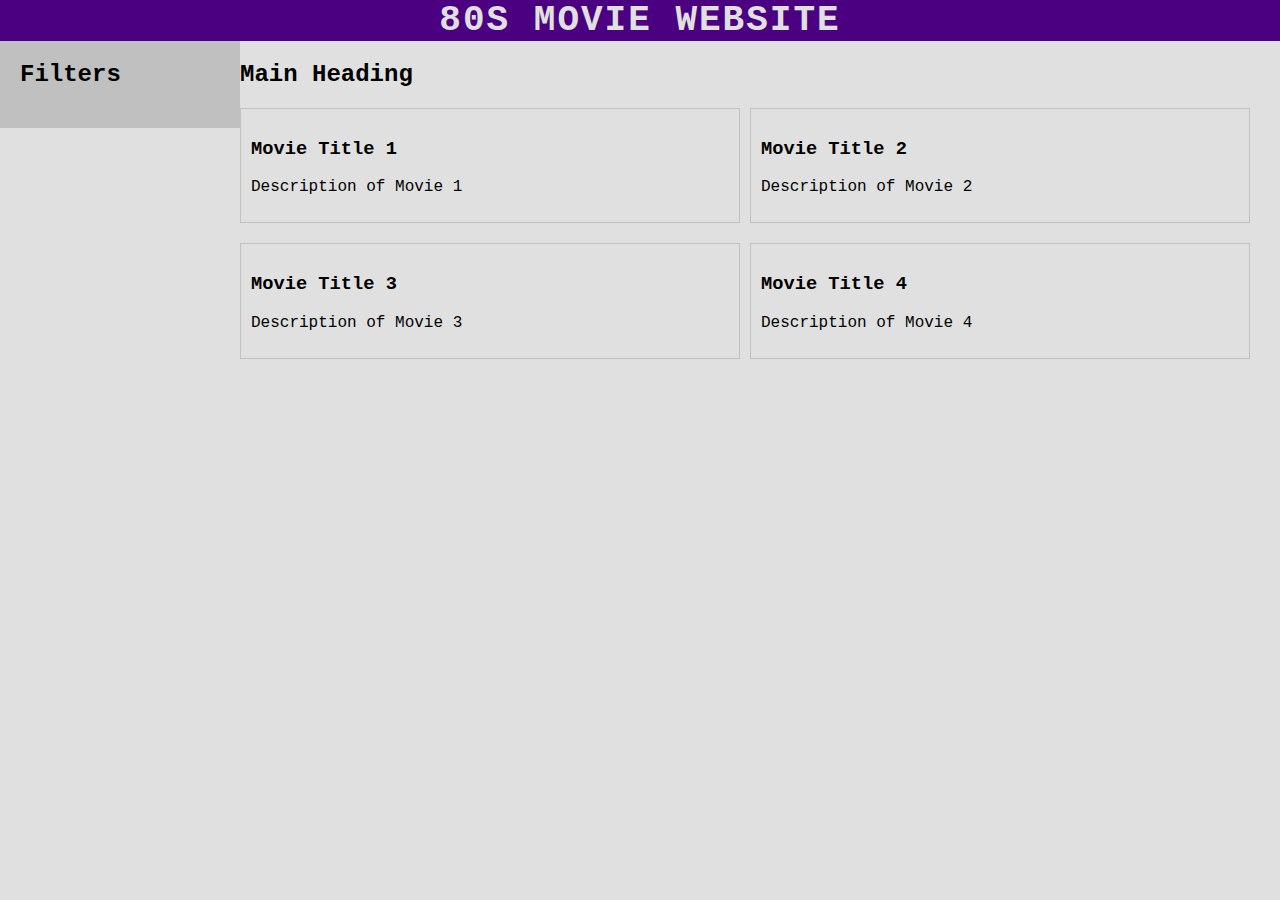
==== 80s_Movie_Website/index.html @ 4e7e9795 "Add old/new projects + landing Page" ====
<!doctype html>
<html lang="en-US">
  <head>
    <meta charset="UTF-8" />
    <meta name="viewport" content="width=device-width" />
	<title>80s Movie Website</title>
	<meta name="description" content="Free Web tutorials">
	<meta name="keywords" content="HTML, CSS, JavaScript">
	<meta name="author" content="NabuTech">

	<link rel="stylesheet" type="text/css" href="styles.css">

    </head>

	<body>
		<header>
			<h1>80s Movie Website</h1>
		<nav>
			<!-- Navigation -->
		</nav>
		</header>
		
		<aside>
			<h2>Filters</h2>
			<!-- Filter options and content -->
		</aside>
	
		<main>
			<h2>Main Heading</h2>
			
			<div class="row">
				<div class="card">
					<h3>Movie Title 1</h3>
					<p>Description of Movie 1</p>
				</div>
				
				<div class="card">
					<h3>Movie Title 2</h3>
					<p>Description of Movie 2</p>
				</div>
			</div>
	
			<div class="row">
				<div class="card">
					<h3>Movie Title 3</h3>
					<p>Description of Movie 3</p>
				</div>
				
				<div class="card">
					<h3>Movie Title 4</h3>
					<p>Description of Movie 4</p>
				</div>
			</div>
		</main>
		
		<footer>
			<!-- Footer Content-->
		</footer>
	</body>
			
</html>
---- 80s_Movie_Website/styles.css ----
:root {
    --color-primary: rgb(0,255,0);
    --color-secondary: rgb(192,192,192);
    --color-dark-background: rgb(75,0,130);
    --color-light-background: rgb(224,224,224);
    --color-highlight: rgb(0, 249, 255);
    --color-notification: rgb(99, 0, 171);
    --color-interactive: rgb(255, 0, 255);
    --color-critical: rgb(255, 0, 0);
    font-family: "OCR A Std", "Courier New", monospace;
  }

body {
    background-color: var(--color-light-background);
    margin: 0;
    padding: 0;
}

header {
    background-color: var(--color-dark-background);
    text-align: center;
    margin: 0;
}

h1 {
    font-size: 36px;
    text-transform: uppercase;
    letter-spacing: 2px;
    color: var(--color-light-background);
    margin: 0;
}

aside {
    background-color: var(--color-secondary);
    width: 200px;
    padding: 20px;
    float: left;
}

main {
    margin-left: 220px;
    padding: 20px;
}

.row {
    display: flex;
    margin-bottom: 20px;
}

.card {
    background-color: var(--color-light-background);
    border: 1px solid var(--color-secondary);
    padding: 10px;
    flex: 1;
    margin-right: 10px;
}

h2 {
    font-size: 24px;
    margin-top: 0;
}
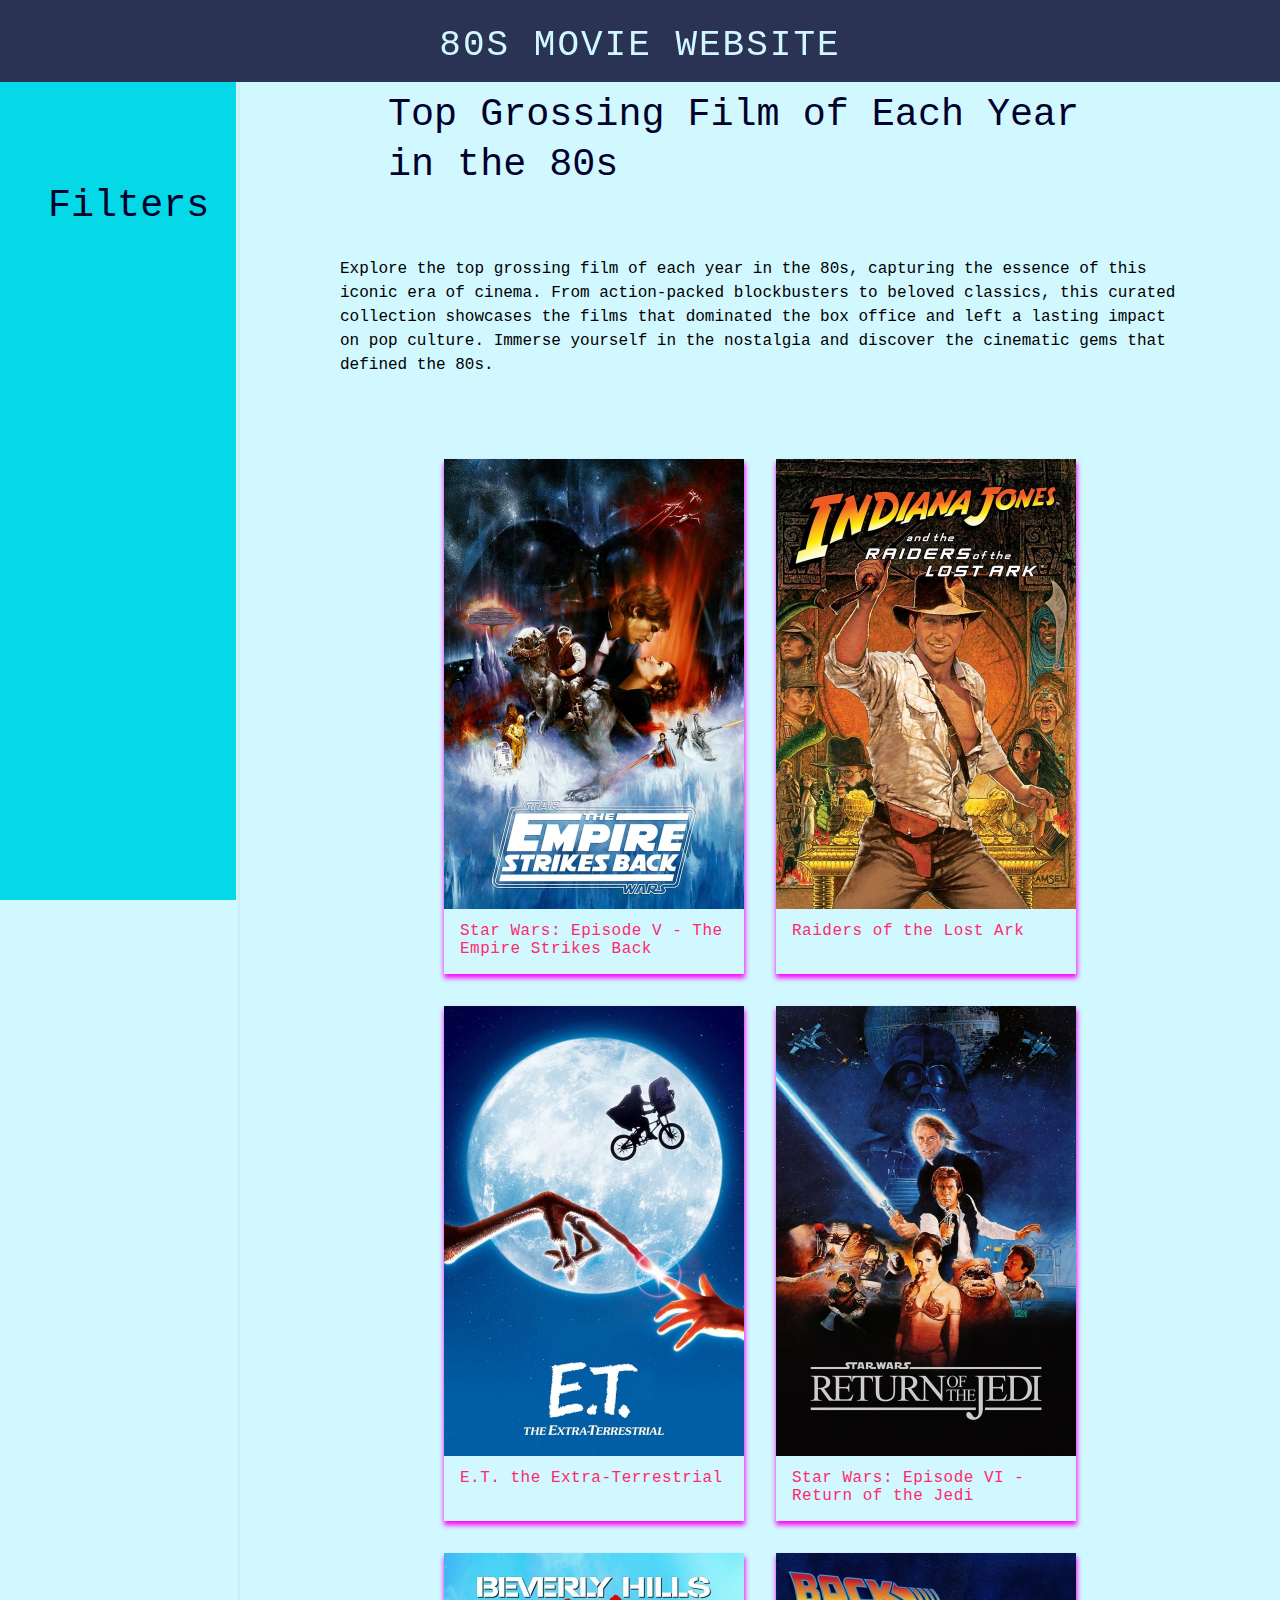
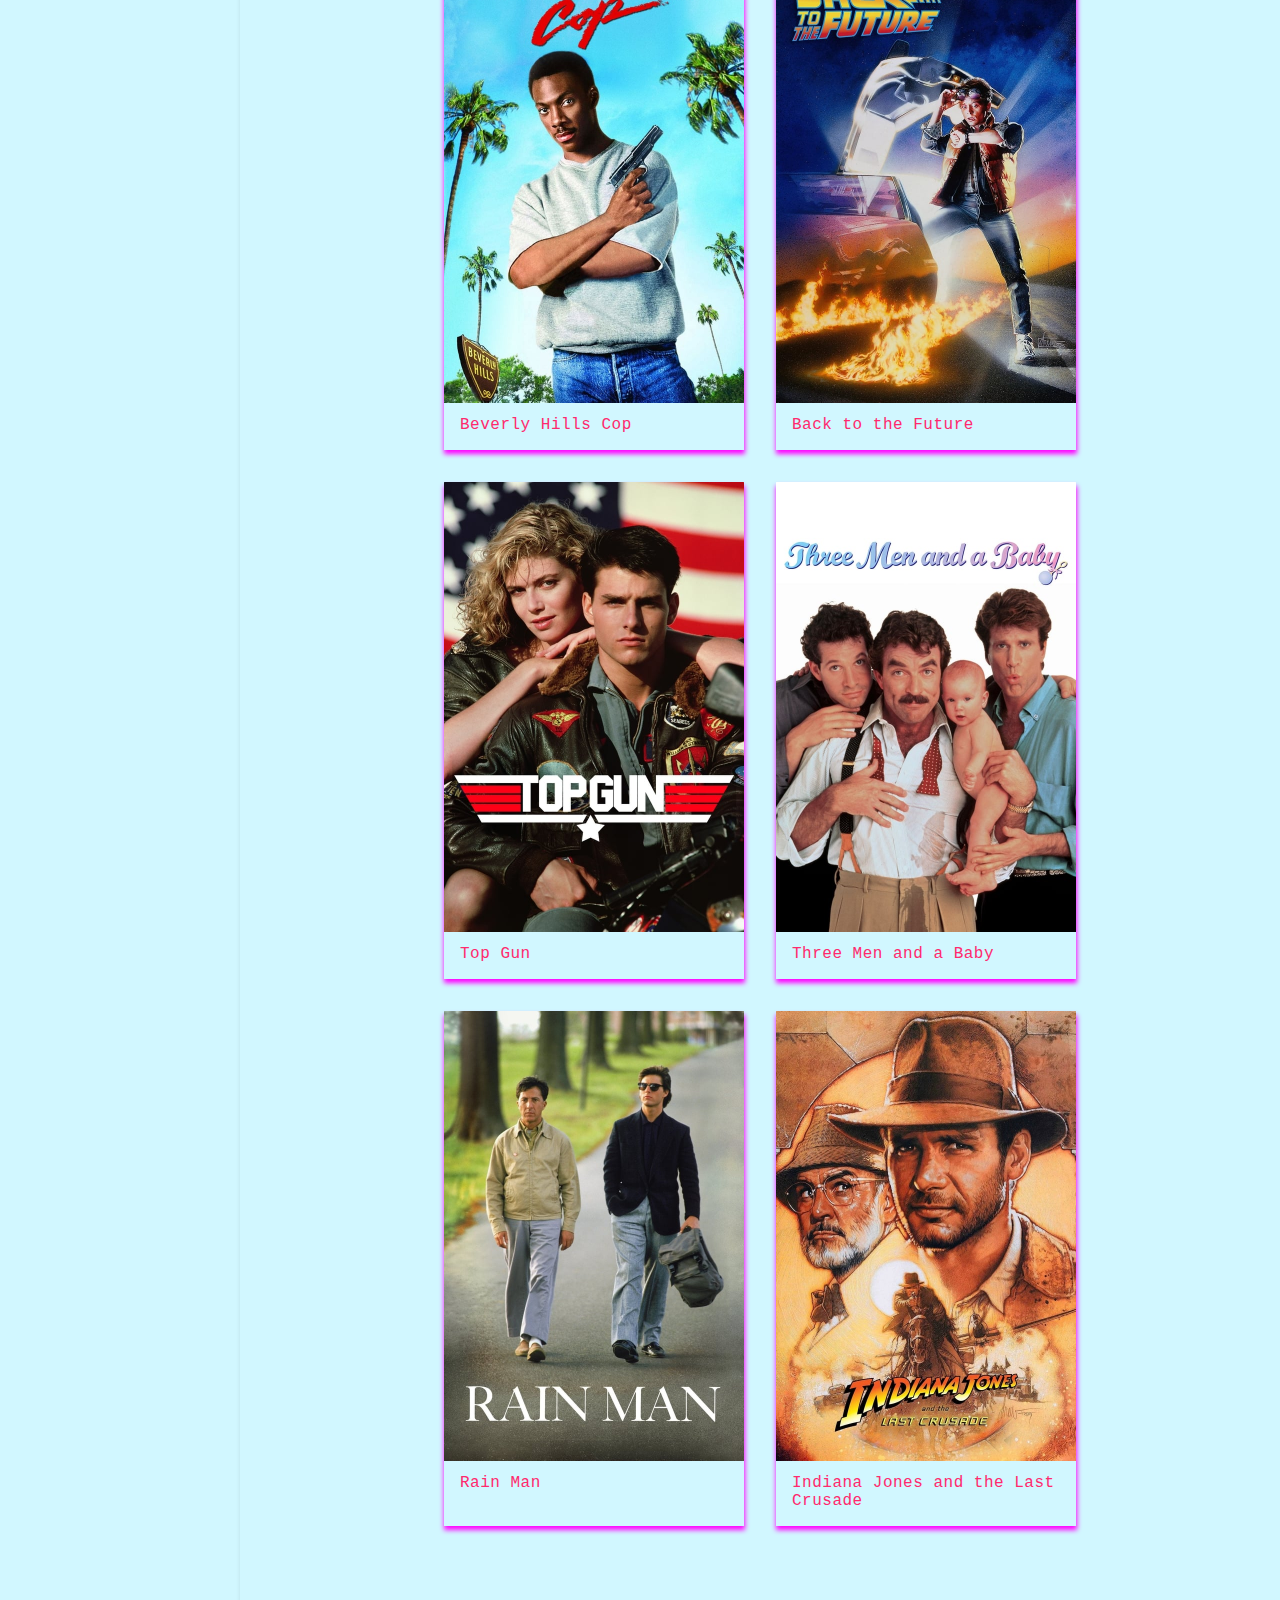
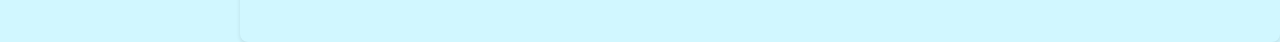
==== commit f05cd058: "Updated 80s Content" ====
--- a/80s_Movie_Website/index.html
+++ b/80s_Movie_Website/index.html
@@ -1,61 +1,115 @@
-<!doctype html>
-<html lang="en-US">
-  <head>
-    <meta charset="UTF-8" />
-    <meta name="viewport" content="width=device-width" />
-	<title>80s Movie Website</title>
-	<meta name="description" content="Free Web tutorials">
-	<meta name="keywords" content="HTML, CSS, JavaScript">
-	<meta name="author" content="NabuTech">
+<!DOCTYPE html>
+<html>
 
-	<link rel="stylesheet" type="text/css" href="styles.css">
+<head>
+  <title>80s Movie Website</title>
+  <link rel="stylesheet" type="text/css" href="styles.css">
+  <meta name="viewport" content="width=device-width, initial-scale=1.0">
+</head>
 
-    </head>
+<body>
+  <header>
+    <h1>80s Movie Website</h1>
+    <nav>
+      <!-- Navigation -->
+    </nav>
+  </header>
 
-	<body>
-		<header>
-			<h1>80s Movie Website</h1>
-		<nav>
-			<!-- Navigation -->
-		</nav>
-		</header>
-		
-		<aside>
-			<h2>Filters</h2>
-			<!-- Filter options and content -->
-		</aside>
-	
-		<main>
-			<h2>Main Heading</h2>
-			
-			<div class="row">
-				<div class="card">
-					<h3>Movie Title 1</h3>
-					<p>Description of Movie 1</p>
-				</div>
-				
-				<div class="card">
-					<h3>Movie Title 2</h3>
-					<p>Description of Movie 2</p>
-				</div>
-			</div>
-	
-			<div class="row">
-				<div class="card">
-					<h3>Movie Title 3</h3>
-					<p>Description of Movie 3</p>
-				</div>
-				
-				<div class="card">
-					<h3>Movie Title 4</h3>
-					<p>Description of Movie 4</p>
-				</div>
-			</div>
-		</main>
-		
-		<footer>
-			<!-- Footer Content-->
-		</footer>
-	</body>
-			
+  <aside>
+    <h2>Filters</h2>
+    <!-- Filter options and content -->
+  </aside>
+
+  <main id="main">
+        <h2>Top Grossing Film of Each Year in the 80s</h2>
+        <p>Explore the top grossing film of each year in the 80s, capturing the essence of this iconic era of cinema. From
+          action-packed blockbusters to beloved classics, this curated collection showcases the films that dominated the
+          box office and left a lasting impact on pop culture. Immerse yourself in the nostalgia and discover the cinematic
+          gems that defined the 80s.</p>
+
+	  <div class="movie-list">
+      <div class="movie" id="EmpireStrikesBack" data-year="1980" data-genre="Action, Adventure, Fantasy">
+        <img src="images/EmpireStrikesBack.jpg" alt="Star Wars: Episode V - The Empire Strikes Back">
+        <div class="movie-info">
+          <a href="https://www.imdb.com/title/tt0080684" target="_blank">Star Wars: Episode V - The Empire Strikes Back</a>
+        </div>
+      </div>
+
+      <div class="movie" id="Raiders" data-year="1981" data-genre="Action, Adventure">
+        <img src="images/RaidersoftheLostArk.jpg" alt="Raiders of the Lost Ark">
+        <div class="movie-info">
+            <a href="https://www.imdb.com/title/tt0082971" target="_blank">Raiders of the Lost Ark</a>
+        </div>
+      </div>
+      
+      <div class="movie" id="ET" data-year="1982" data-genre="Adventure, Family, Sci-Fi">
+        <img src="images/ET.jpg" alt="E.T. the Extra-Terrestrial">
+        <div class="movie-info">
+          <a href="https://www.imdb.com/title/tt0083866" target="_blank">E.T. the Extra-Terrestrial</a>
+        </div>
+      </div>
+
+      <div class="movie" id="ReturnoftheJedi" data-year="1983" data-genre="Action, Adventure, Fantasy">
+        <img src="images/ReturnoftheJedi.jpg" alt="Star Wars: Episode VI - Return of the Jedi">
+        <div class="movie-info">
+          <a href="https://www.imdb.com/title/tt0086190" target="_blank">Star Wars: Episode VI -
+            Return of the Jedi</a>
+        </div>
+      </div>
+
+      <div class="movie" id="BeverlyHillsCop" data-year="1984" data-genre="Action, Comedy, Crime">
+        <img src="images/BeverlyHillsCop.jpg" alt="Beverly Hills Cop">
+        <div class="movie-info">
+            <a href="https://www.imdb.com/title/tt0086960" target="_blank">Beverly Hills Cop</a>
+        </div>
+      </div>
+
+      <div class="movie" id="BackToTheFuture" data-year="1985" data-genre="Action, Comedy, Sci-Fi">
+        <img src="images/BackToTheFuture.jpg" alt="Back to the Future">
+        <div class="movie-info">
+          <a  href="https://www.imdb.com/title/tt0088763" target="_blank">Back to the Future</a>
+        </div>
+      </div>
+
+      <div class="movie" id="TopGun" data-year="1986" data-genre="Action, Drama">
+        <img src="images/TopGun.jpg" alt="Top Gun">
+        <div class="movie-info">
+          <a href="https://www.imdb.com/title/tt0092099" target="_blank">Top Gun</a>
+        </div>
+      </div>
+
+      <div class="movie" id="ThreeMenandaBaby" data-year="1987" data-genre="Comedy, Drama, Family">
+        <img src="images/ThreeMenandaBaby.jpg" alt="Three Men and a Baby">
+        <div class="movie-info">
+          <a href="https://www.imdb.com/title/tt0094137" target="_blank">Three Men and a Baby</a>
+        </div>
+      </div>
+
+      <div class="movie" id="RainMan" data-year="1988" data-genre="Drama">
+        <img src="images/RainMan.jpg" alt="Rain Man">
+        <div class="movie-info">
+          <a href="https://www.imdb.com/title/tt0095953" target="_blank">Rain Man</a>
+        </div>
+      </div>
+
+      <div class="movie" id="IndianaJonesLastCrusade" data-year="1989" data-genre="Action, Adventure">
+        <img src="images/IndianaJonesLastCrusade.jpg" alt="Indiana Jones and the Last Crusade">
+        <div class="movie-info">
+          <a href="https://www.imdb.com/title/tt0097576" target="_blank">Indiana Jones and the Last
+            Crusade</a>
+        </div>
+      </div>
+      
+    </div>
+  </main>
+
+  <footer>
+    <!-- Footer Content-->
+  </footer>
+
+  <script src="script.js"></script>
+
+
+</body>
+
 </html>
--- a/80s_Movie_Website/styles.css
+++ b/80s_Movie_Website/styles.css
@@ -1,9 +1,9 @@
 :root {
-    --color-primary: rgb(0,255,0);
-    --color-secondary: rgb(192,192,192);
-    --color-dark-background: rgb(75,0,130);
-    --color-light-background: rgb(224,224,224);
-    --color-highlight: rgb(0, 249, 255);
+    --color-primary: #ff2a6d;
+    --color-secondary: #005678;
+    --color-dark-background: #01012b;
+    --color-light-background: #d1f7ff;
+    --color-highlight: #05d9e8;
     --color-notification: rgb(99, 0, 171);
     --color-interactive: rgb(255, 0, 255);
     --color-critical: rgb(255, 0, 0);
@@ -17,45 +17,141 @@
 }
 
 header {
-    background-color: var(--color-dark-background);
-    text-align: center;
-    margin: 0;
+    background-color: rgba(1, 1, 43, 0.8); /* Adjust the color and opacity as desired */
+    position: fixed;
+    z-index: 50;
+    height: 82px;
+    box-sizing: border-box;
+    width: 100%;
+    display: flex;
+    align-items: center;
+    justify-content: center;
 }
+
 
 h1 {
     font-size: 36px;
+    font-weight: 400;
     text-transform: uppercase;
     letter-spacing: 2px;
     color: var(--color-light-background);
     margin: 0;
+    height: 100%;
+    position: relative;
+    padding-top: 50px;
 }
 
-aside {
-    background-color: var(--color-secondary);
-    width: 200px;
-    padding: 20px;
-    float: left;
+
+main {
+    margin-left: 240px; /* Adjust the margin to accommodate the width of the aside */
+    padding: 25px 100px 100px;
+    background-color: var(--color-light-background);
+    border-radius: 8px;
+    box-shadow: 0 2px 4px rgba(0, 0, 0, 0.1);
 }
 
-main {
-    margin-left: 220px;
-    padding: 20px;
+
+h2 {
+    font-size: 240%;
+    font-weight: 400;
+    padding: 34px 48px;
+    line-height: 130%;
+    color: var(--color-dark-background)
 }
 
-.row {
-    display: flex;
-    margin-bottom: 20px;
+p {
+    line-height: 1.5em;
+    color: var(--colo);
+    margin-bottom: -16;
+    padding-bottom: 50px;
 }
 
-.card {
-    background-color: var(--color-light-background);
-    border: 1px solid var(--color-secondary);
-    padding: 10px;
-    flex: 1;
-    margin-right: 10px;
+.movie-list {
+    display: flex;
+    flex-wrap: wrap;
+    justify-content: center;
 }
 
-h2 {
-    font-size: 24px;
-    margin-top: 0;
-}+.movie {
+    width: 300px;
+    margin: 1rem;
+    border-radius: 0.2px;
+    box-shadow: 0.2px 4px 5px var(--color-interactive);
+    background-color: var(--color-light-background);
+    position: relative;
+    overflow: hidden;
+}
+
+.movie img{
+    width: 100%;
+}
+
+.movie-info {
+    display: flex;
+    align-items: center;
+    padding: 0.5rem 1rem 1rem;
+    letter-spacing: 0.5px;
+}
+
+.movie:hover {
+    animation: glitch 0.3s infinite;
+    box-shadow: 0 2px 10px var(--color-primary);
+}
+
+@keyframes glitch {
+    0% {
+        transform: translate(0);
+    }
+    20% {
+        transform: translate(-2px, -2px);
+    }
+    40% {
+        transform: translate(2px, 2px);
+    }
+    60% {
+        transform: translate(-2px, -2px);
+    }
+    80% {
+        transform: translate(2px, 2px);
+    }
+    100% {
+        transform: translate(0);
+    }
+}
+
+.movie img {
+    transition: filter 0.3s ease-in-out;
+}
+
+.movie:hover img {
+    animation: flicker 0.5s infinite;
+    filter: grayscale(100%);
+}
+
+@keyframes flicker {
+    0%, 19%, 21%, 23%, 25%, 54%, 56%, 100% {
+        opacity: 1;
+    }
+    20%, 22%, 24%, 55% {
+        opacity: 0;
+    }
+}
+
+
+
+a {
+    color:var(--color-primary);
+    text-decoration: none;
+}
+aside {
+    flex-shrink: 0;
+    background-color: var(--color-highlight);
+    padding: 34px 0;
+    width: 236px; /* Changed 'min-width' to 'width' */
+    position: fixed; /* Added this line */
+    top: 82px; /* Adjust the top position based on the height of the header */
+    bottom: 0; /* Added this line */
+    left: 0; /* Added this line */
+}
+
+
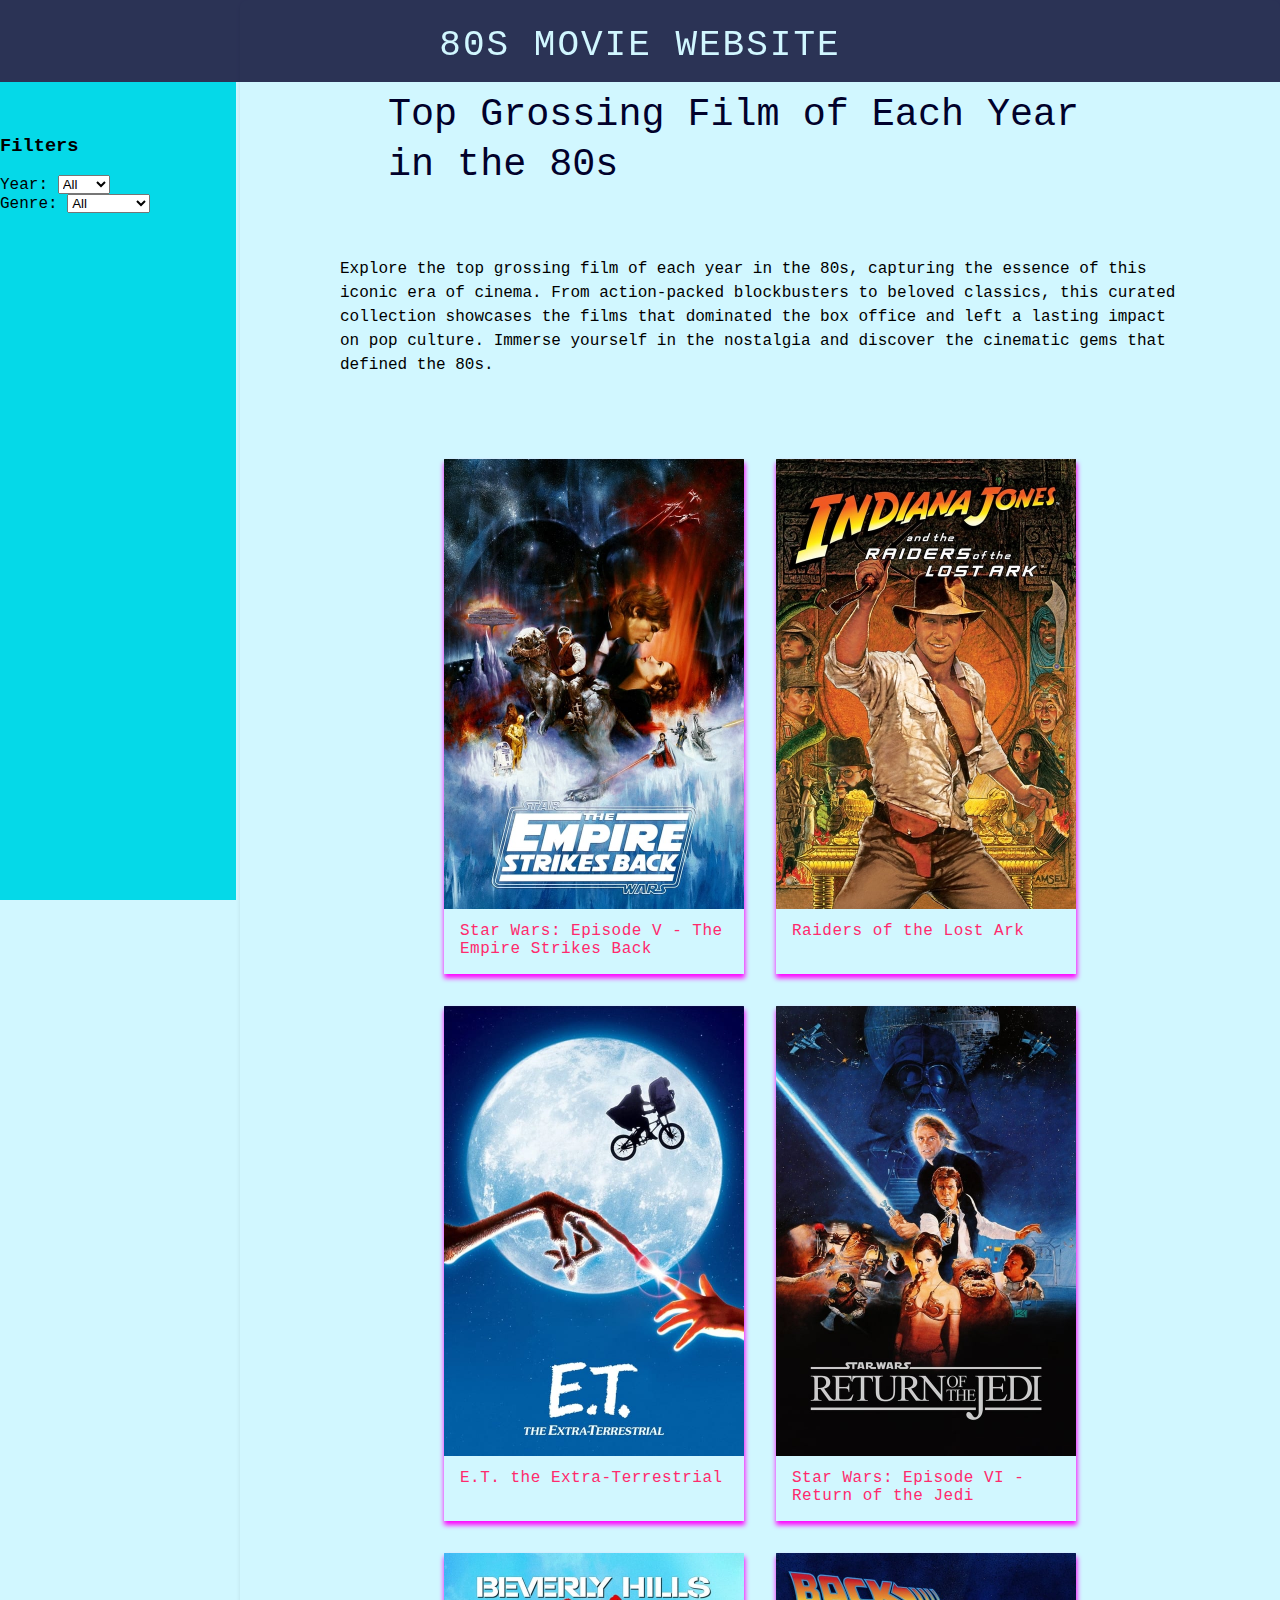
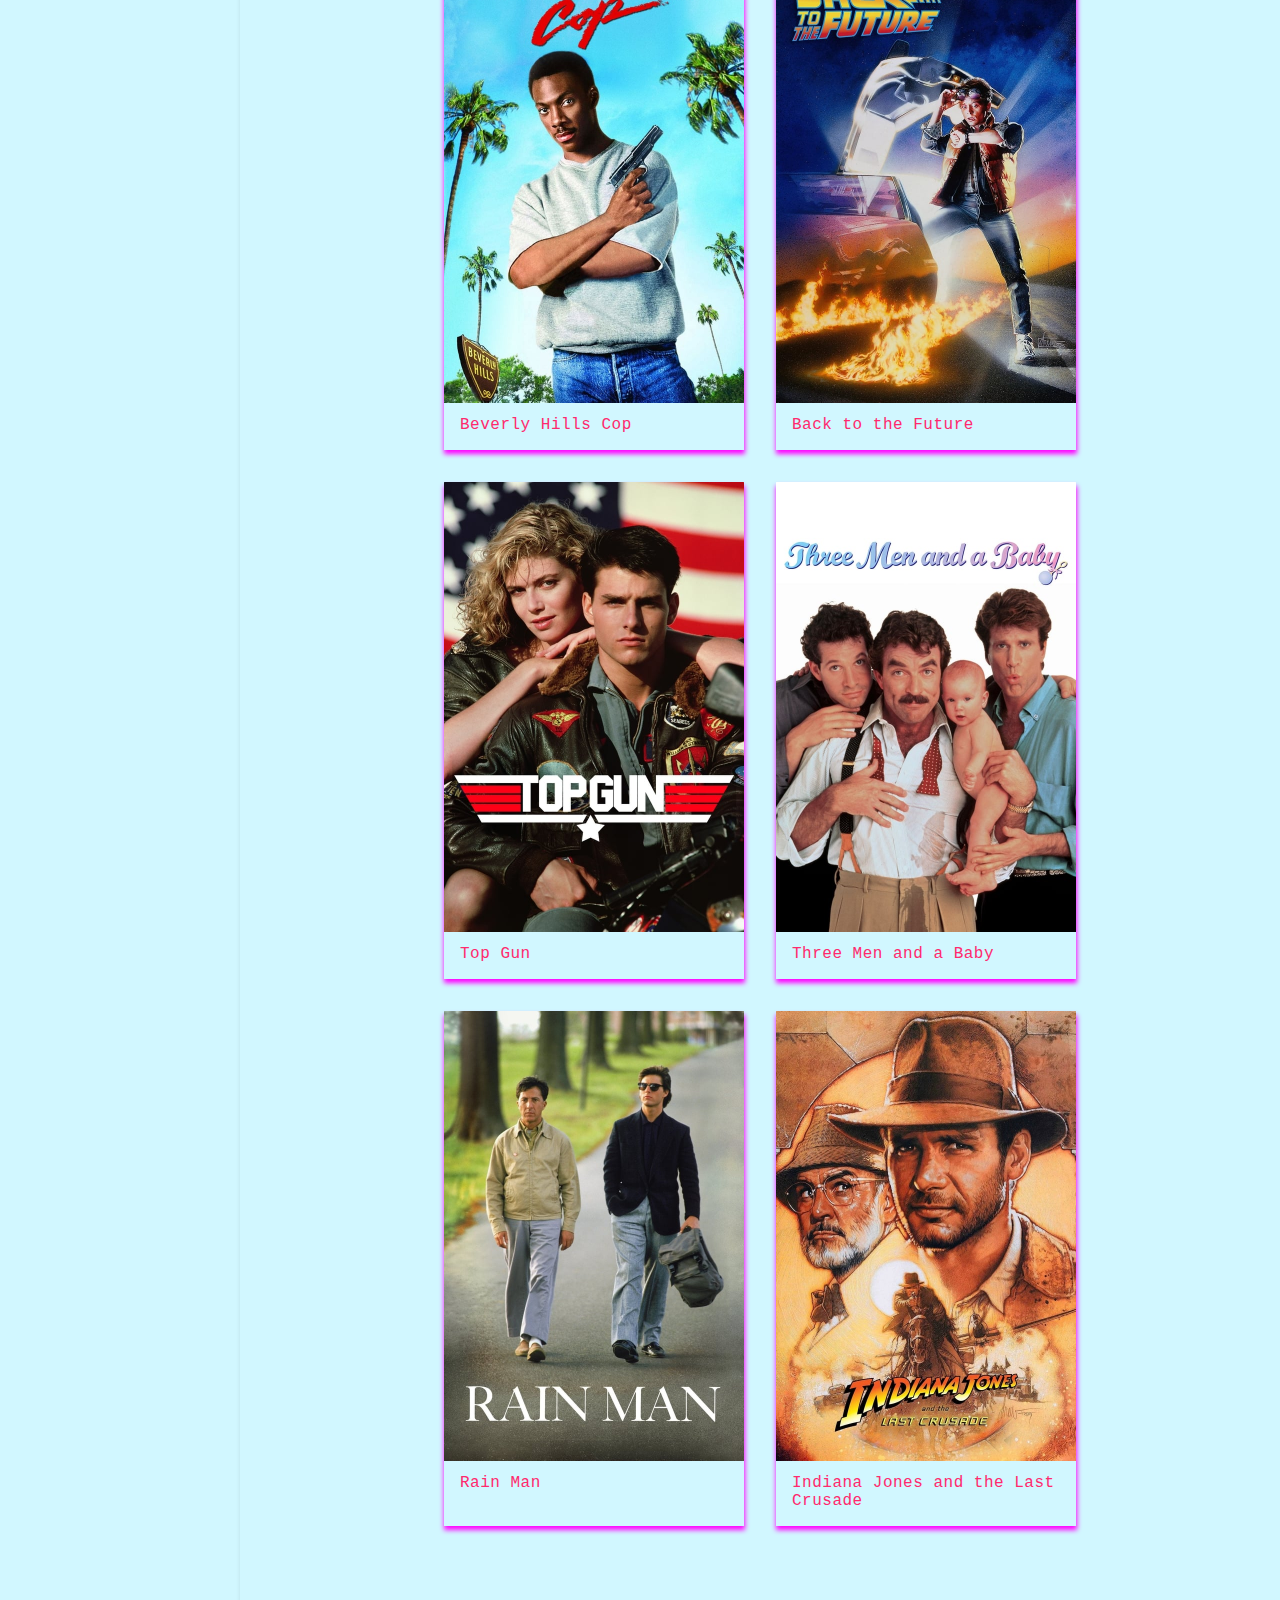
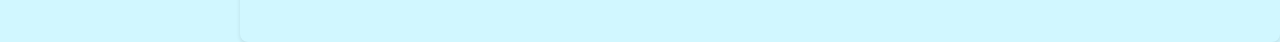
==== commit 532d2a02: "Added Filter" ====
--- a/80s_Movie_Website/index.html
+++ b/80s_Movie_Website/index.html
@@ -16,9 +16,36 @@
   </header>
 
   <aside>
-    <h2>Filters</h2>
-    <!-- Filter options and content -->
+    <h3>Filters</h3>
+    <label for="yearFilter">Year:</label>
+    <select id="yearFilter" onchange="updateMovieList()">
+      <option value="">All</option>
+      <option value="1980">1980</option>
+      <option value="1981">1981</option>
+      <option value="1982">1982</option>
+      <option value="1983">1983</option>
+      <option value="1984">1984</option>
+      <option value="1985">1985</option>
+      <option value="1986">1986</option>
+      <option value="1987">1987</option>
+      <option value="1988">1988</option>
+      <option value="1989">1989</option>
+    </select>
+    <br>
+    <label for="genreFilter">Genre:</label>
+    <select id="genreFilter" onchange="updateMovieList()">
+      <option value="">All</option>
+      <option value="Action">Action</option>
+      <option value="Adventure">Adventure</option>
+      <option value="Fantasy">Fantasy</option>
+      <option value="Family">Family</option>
+      <option value="Sci-Fi">Sci-Fi</option>
+      <option value="Comedy">Comedy</option>
+      <option value="Crime">Crime</option>
+      <option value="Drama">Drama</option>      
+    </select>
   </aside>
+  
 
   <main id="main">
         <h2>Top Grossing Film of Each Year in the 80s</h2>
@@ -29,28 +56,32 @@
 
 	  <div class="movie-list">
       <div class="movie" id="EmpireStrikesBack" data-year="1980" data-genre="Action, Adventure, Fantasy">
-        <img src="images/EmpireStrikesBack.jpg" alt="Star Wars: Episode V - The Empire Strikes Back">
+        <img src="images/EmpireStrikesBack.jpg" alt="Star Wars: Episode V - The Empire Strikes Back"
+        onclick="playVideo('EmpireStrikesBack')">
         <div class="movie-info">
           <a href="https://www.imdb.com/title/tt0080684" target="_blank">Star Wars: Episode V - The Empire Strikes Back</a>
         </div>
       </div>
 
       <div class="movie" id="Raiders" data-year="1981" data-genre="Action, Adventure">
-        <img src="images/RaidersoftheLostArk.jpg" alt="Raiders of the Lost Ark">
+        <img src="images/RaidersoftheLostArk.jpg" alt="Raiders of the Lost Ark"
+        onclick="playVideo('Raiders')">
         <div class="movie-info">
             <a href="https://www.imdb.com/title/tt0082971" target="_blank">Raiders of the Lost Ark</a>
         </div>
       </div>
       
       <div class="movie" id="ET" data-year="1982" data-genre="Adventure, Family, Sci-Fi">
-        <img src="images/ET.jpg" alt="E.T. the Extra-Terrestrial">
+        <img src="images/ET.jpg" alt="E.T. the Extra-Terrestrial"
+        onclick="playVideo('ET')">
         <div class="movie-info">
           <a href="https://www.imdb.com/title/tt0083866" target="_blank">E.T. the Extra-Terrestrial</a>
         </div>
       </div>
 
       <div class="movie" id="ReturnoftheJedi" data-year="1983" data-genre="Action, Adventure, Fantasy">
-        <img src="images/ReturnoftheJedi.jpg" alt="Star Wars: Episode VI - Return of the Jedi">
+        <img src="images/ReturnoftheJedi.jpg" alt="Star Wars: Episode VI - Return of the Jedi"
+        onclick="playVideo('ReturnoftheJedi')">
         <div class="movie-info">
           <a href="https://www.imdb.com/title/tt0086190" target="_blank">Star Wars: Episode VI -
             Return of the Jedi</a>
@@ -58,42 +89,48 @@
       </div>
 
       <div class="movie" id="BeverlyHillsCop" data-year="1984" data-genre="Action, Comedy, Crime">
-        <img src="images/BeverlyHillsCop.jpg" alt="Beverly Hills Cop">
+        <img src="images/BeverlyHillsCop.jpg" alt="Beverly Hills Cop"
+        onclick="playVideo('BeverlyHillsCop')">
         <div class="movie-info">
             <a href="https://www.imdb.com/title/tt0086960" target="_blank">Beverly Hills Cop</a>
         </div>
       </div>
 
       <div class="movie" id="BackToTheFuture" data-year="1985" data-genre="Action, Comedy, Sci-Fi">
-        <img src="images/BackToTheFuture.jpg" alt="Back to the Future">
+        <img src="images/BackToTheFuture.jpg" alt="Back to the Future"
+        onclick="playVideo('BackToTheFuture')">
         <div class="movie-info">
           <a  href="https://www.imdb.com/title/tt0088763" target="_blank">Back to the Future</a>
         </div>
       </div>
 
       <div class="movie" id="TopGun" data-year="1986" data-genre="Action, Drama">
-        <img src="images/TopGun.jpg" alt="Top Gun">
+        <img src="images/TopGun.jpg" alt="Top Gun"
+        onclick="playVideo('TopGun')">
         <div class="movie-info">
           <a href="https://www.imdb.com/title/tt0092099" target="_blank">Top Gun</a>
         </div>
       </div>
 
       <div class="movie" id="ThreeMenandaBaby" data-year="1987" data-genre="Comedy, Drama, Family">
-        <img src="images/ThreeMenandaBaby.jpg" alt="Three Men and a Baby">
+        <img src="images/ThreeMenandaBaby.jpg" alt="Three Men and a Baby"
+        onclick="playVideo('ThreeMenandaBaby')">
         <div class="movie-info">
           <a href="https://www.imdb.com/title/tt0094137" target="_blank">Three Men and a Baby</a>
         </div>
       </div>
 
       <div class="movie" id="RainMan" data-year="1988" data-genre="Drama">
-        <img src="images/RainMan.jpg" alt="Rain Man">
+        <img src="images/RainMan.jpg" alt="Rain Man"
+        onclick="playVideo('RainMan')">
         <div class="movie-info">
           <a href="https://www.imdb.com/title/tt0095953" target="_blank">Rain Man</a>
         </div>
       </div>
 
       <div class="movie" id="IndianaJonesLastCrusade" data-year="1989" data-genre="Action, Adventure">
-        <img src="images/IndianaJonesLastCrusade.jpg" alt="Indiana Jones and the Last Crusade">
+        <img src="images/IndianaJonesLastCrusade.jpg" alt="Indiana Jones and the Last Crusade"
+        onclick="playVideo('IndianaJonesLastCrusade')">
         <div class="movie-info">
           <a href="https://www.imdb.com/title/tt0097576" target="_blank">Indiana Jones and the Last
             Crusade</a>
--- a/80s_Movie_Website/styles.css
+++ b/80s_Movie_Website/styles.css
@@ -82,6 +82,7 @@
     overflow: hidden;
 }
 
+
 .movie img{
     width: 100%;
 }
@@ -93,7 +94,7 @@
     letter-spacing: 0.5px;
 }
 
-.movie:hover {
+.movie:not(.video-playing):hover {
     animation: glitch 0.3s infinite;
     box-shadow: 0 2px 10px var(--color-primary);
 }
@@ -153,5 +154,3 @@
     bottom: 0; /* Added this line */
     left: 0; /* Added this line */
 }
-
-
